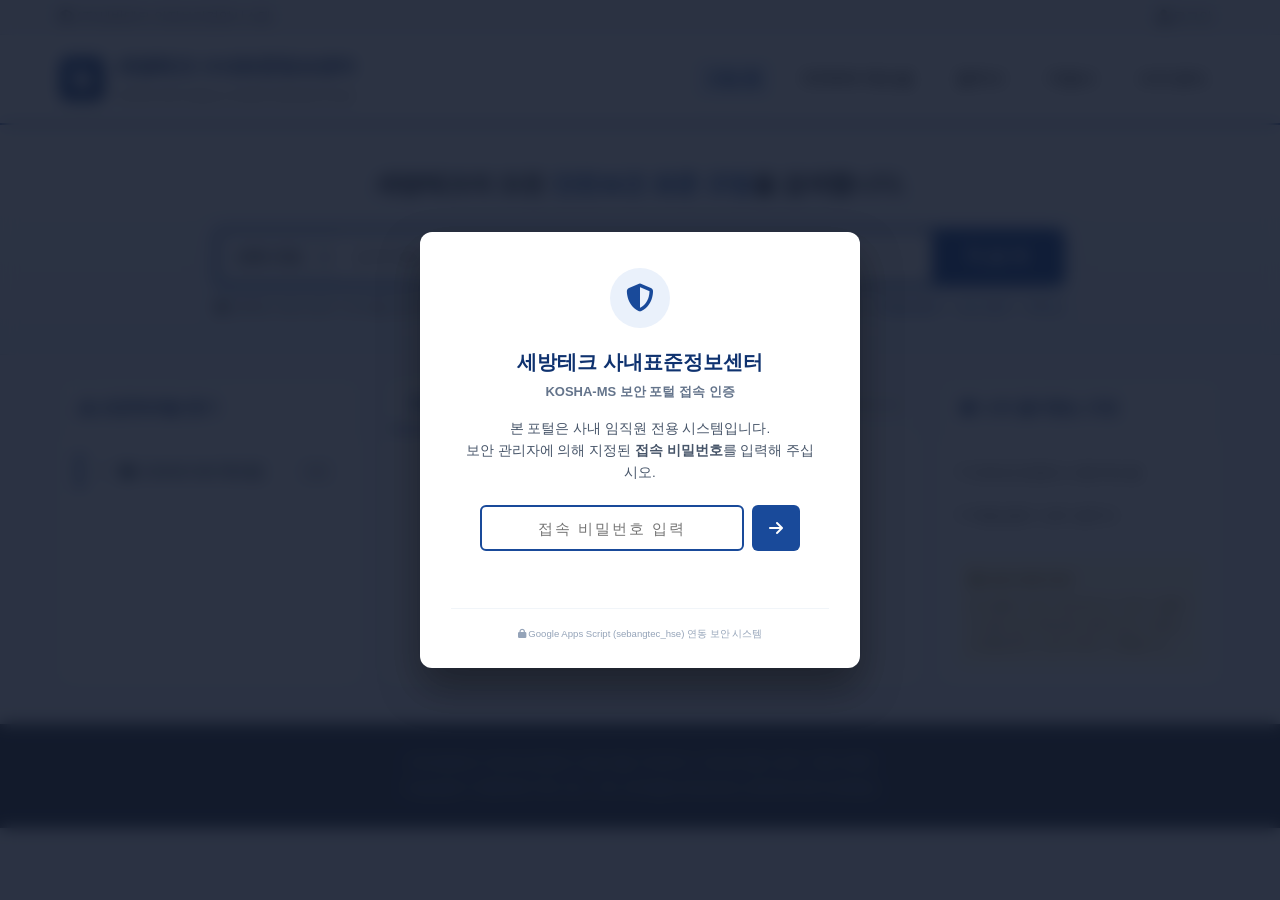
==== public/index.html @ 97d73b9d "feat: KOSHA-MS 사내 표준문서 웹 서비스 초기 구축 (GAS 연동 및 보안 체계 수립)" ====
<!DOCTYPE html>
<html lang="ko">
<head>
  <meta charset="UTF-8">
  <meta name="viewport" content="width=device-width, initial-scale=1.0">
  <title>세방테크 KOSHA-MS 사내 표준문서 센터</title>
  <link rel="stylesheet" href="css/main.css">
  <link rel="stylesheet" href="https://cdnjs.cloudflare.com/ajax/libs/font-awesome/6.4.0/css/all.min.css">
</head>
<body>
  <!-- 상단 유틸리티 바 -->
  <header class="top-util-bar">
    <div class="util-container">
      <div class="util-left">
        <span class="corp-tag"><i class="fa-solid fa-shield-halved"></i> (주)세방테크 안전보건경영시스템</span>
      </div>
      <div class="util-right" id="user-status-area">
        <!-- JS로 로그인 상태 렌더링 -->
        <button class="btn-text" onclick="openLoginModal()"><i class="fa-solid fa-user"></i> 로그인</button>
      </div>
    </div>
  </header>

  <!-- 메인 헤더 & 로고 -->
  <div class="main-header">
    <div class="header-container">
      <div class="brand-area" onclick="location.href='index.html'">
        <div class="brand-symbol"><i class="fa-solid fa-book-bookmark"></i></div>
        <div class="brand-text">
          <h1>세방테크 사내표준정보센터</h1>
          <span>KOSHA-MS Safety & Health Standard Portal</span>
        </div>
      </div>
      <nav class="main-nav">
        <a href="index.html" class="active">포털 홈</a>
        <a href="detail.html?id=MAN-KOSHA-01">KOSHA 매뉴얼</a>
        <a href="detail.html?id=PRC-KOSHA-01">절차서</a>
        <a href="detail.html?id=INS-KOSHA-01">지침서</a>
        <a href="#" onclick="alert('서식 및 양식 관리 페이지 준비 중입니다.')">서식·양식</a>
      </nav>
    </div>
  </div>

  <!-- 검색 배너 구역 (국가법령정보센터 스타일) -->
  <section class="hero-search-section">
    <div class="search-container">
      <h2 class="search-title">세방테크의 모든 <strong>안전보건 표준 규정</strong>을 검색합니다.</h2>
      
      <div class="search-box-wrapper">
        <div class="filter-select">
          <select id="search-category">
            <option value="ALL">전체 규정</option>
            <option value="MANUAL">매뉴얼</option>
            <option value="PROCEDURE">절차서</option>
            <option value="INSTRUCTION">지침서</option>
          </select>
        </div>
        <div class="search-input-area">
          <input type="text" id="search-input" placeholder="검색어를 입력하세요. (예: 위험성평가, TBM, 비상대응, 제1조)" onkeydown="if(event.key==='Enter') executeSearch()">
        </div>
        <button class="btn-search" onclick="executeSearch()">
          <i class="fa-solid fa-magnifying-glass"></i> 검 색
        </button>
      </div>

      <div class="search-hint">
        <span><i class="fa-solid fa-circle-info"></i> 정확한 조항 번호나 단어를 입력하면 본문까지 색인되어 즉시 연결됩니다.</span>
        <span class="hot-keywords">
          <strong>추천 검색어:</strong>
          <a href="javascript:void(0)" onclick="quickSearch('위험성평가')">#위험성평가</a>
          <a href="javascript:void(0)" onclick="quickSearch('상시평가')">#상시평가</a>
          <a href="javascript:void(0)" onclick="quickSearch('제1조')">#제1조</a>
        </span>
      </div>
    </div>
  </section>

  <!-- 본문 컨텐츠 영역 -->
  <main class="portal-main">
    <div class="grid-container">
      <!-- 좌측: 분야별/체계별 탐색 -->
      <section class="card category-card">
        <div class="card-header">
          <h3><i class="fa-solid fa-sitemap"></i> 표준체계별 찾기</h3>
        </div>
        <div class="card-body">
          <div class="tree-category-list" id="tree-category-list">
            <!-- 1단계: KOSHA-MS 매뉴얼 (기본 접힘) -->
            <div class="foldable-group">
              <div class="cat-row level-1">
                <button type="button" class="btn-toggle" onclick="toggleFolder(this)" title="하위 규정 펼치기/접기">
                  <i class="fa-solid fa-chevron-right"></i>
                </button>
                <a href="detail.html?id=MAN-KOSHA-01" class="cat-link">
                  <i class="fa-solid fa-folder folder-icon"></i>
                  <span class="cat-title">KOSHA-MS 매뉴얼</span>
                </a>
                <span class="count-badge">1건</span>
              </div>

              <!-- 하위 절차서 컨테이너 (기본 접힘: display:none) -->
              <div class="sub-tree-container" style="display: none;">
                <!-- 2단계: 위험성평가 관리 절차서 -->
                <div class="foldable-group">
                  <div class="cat-row level-2">
                    <button type="button" class="btn-toggle" onclick="toggleFolder(this)" title="하위 지침서 펼치기/접기">
                      <i class="fa-solid fa-chevron-right"></i>
                    </button>
                    <a href="detail.html?id=PRC-KOSHA-01" class="cat-link">
                      <i class="fa-solid fa-file-lines"></i>
                      <span class="cat-title">위험성평가 관리 절차서</span>
                    </a>
                    <span class="count-badge">ST-PR-001</span>
                  </div>

                  <!-- 하위 지침서 컨테이너 (기본 접힘: display:none) -->
                  <div class="sub-tree-container" style="display: none;">
                    <!-- 3단계: 위험성평가 실시 지침서 -->
                    <div class="cat-row level-3">
                      <span class="tree-leaf-spacer"></span>
                      <a href="detail.html?id=INS-KOSHA-01" class="cat-link">
                        <i class="fa-solid fa-file-code"></i>
                        <span class="cat-title">위험성평가 실시 지침서</span>
                      </a>
                      <span class="count-badge">ST-IN-001</span>
                    </div>
                  </div>
                </div>
              </div>
            </div>
          </div>
        </div>
      </section>

      <!-- 중앙: 최신 제·개정 규정 탭 (법령센터 스타일) -->
      <section class="card recent-card">
        <div class="card-header tab-header">
          <div class="tabs">
            <button class="tab-btn active" onclick="switchTab('recent')">최신 제·개정</button>
            <button class="tab-btn" onclick="switchTab('manual')">매뉴얼</button>
            <button class="tab-btn" onclick="switchTab('procedure')">절차서</button>
          </div>
          <span class="today-date" id="current-date-badge"></span>
        </div>
        <div class="card-body">
          <ul class="recent-list" id="recent-doc-list">
            <!-- JS로 렌더링 -->
          </ul>
        </div>
      </section>

      <!-- 우측: 빠른 액션 및 실시간/즐겨찾기 -->
      <section class="card side-widget-card">
        <div class="card-header">
          <h3><i class="fa-solid fa-star"></i> 나의 즐겨찾는 규정</h3>
        </div>
        <div class="card-body">
          <ul class="bookmark-list" id="bookmark-list">
            <li><a href="detail.html?id=MAN-KOSHA-01"><i class="fa-solid fa-angle-right"></i> 안전보건경영시스템 매뉴얼</a></li>
            <li><a href="detail.html?id=PRC-KOSHA-01"><i class="fa-solid fa-angle-right"></i> 위험성평가 관리 절차서</a></li>
          </ul>
          <div class="quick-notice-box">
            <h4><i class="fa-solid fa-print"></i> 보안 인쇄 안내</h4>
            <p>본 포털의 모든 규정 문서는 인쇄 시 출력자 정보 및 '비제어본' 워터마크가 자동으로 합성되며, 인쇄 이력이 기록됩니다.</p>
          </div>
        </div>
      </section>
    </div>
  </main>

  <!-- 푸터 -->
  <footer class="portal-footer">
    <div class="footer-container">
      <p>(주)세방테크 안전보건경영시스템 포털 | 주관부서: 안전보건팀 | 문의: 1551-3060</p>
      <p class="copyright">Copyright &copy; SEBANG TEC CO., LTD. All Rights Reserved. (KOSHA-MS Certified)</p>
    </div>
  </footer>

  <!-- 로그인 모달 (GAS 이메일 OTP) -->
  <div id="login-modal" class="modal-backdrop" style="display:none;">
    <div class="modal-dialog">
      <div class="modal-header">
        <h3><i class="fa-solid fa-lock"></i> 사내 이메일 OTP 로그인</h3>
        <button class="btn-close" onclick="closeLoginModal()">&times;</button>
      </div>
      <div class="modal-body">
        <p class="login-desc">세방테크 사내 이메일(<strong>@sebangtec.com</strong>)로 일회용 인증번호(OTP)를 발송하여 본인 인증을 진행합니다.</p>
        
        <div class="form-group" id="group-email">
          <label for="login-email">사내 이메일</label>
          <div class="input-with-btn">
            <input type="email" id="login-email" placeholder="예: hong@sebangtec.com" onkeydown="if(event.key==='Enter') sendOtp()">
            <button class="btn-action" id="btn-send-otp" onclick="sendOtp()">OTP 발송</button>
          </div>
          <small class="text-muted">* sebangtec.com 도메인만 인증이 허용됩니다.</small>
        </div>

        <div class="form-group" id="group-otp" style="display:none; margin-top: 15px;">
          <label for="login-otp">인증번호 (6자리)</label>
          <div class="input-with-btn">
            <input type="text" id="login-otp" maxlength="6" placeholder="인증번호 6자리 입력" onkeydown="if(event.key==='Enter') verifyOtp()">
            <button class="btn-primary" id="btn-verify-otp" onclick="verifyOtp()">인증 완료</button>
          </div>
          <div id="otp-status-msg" class="otp-alert"></div>
        </div>
      </div>
    </div>
  </div>

  <!-- 관리자 권한 관리 모달 -->
  <div id="admin-modal" class="modal-backdrop" style="display:none;">
    <div class="modal-dialog">
      <div class="modal-header">
        <h3><i class="fa-solid fa-user-shield"></i> 관리자 권한 계정 관리</h3>
        <button class="btn-close" onclick="closeAdminModal()">&times;</button>
      </div>
      <div class="modal-body">
        <p class="admin-desc">문서의 제·개정 및 웹 에디터 편집 권한을 가진 사내 이메일 목록입니다.</p>
        <div class="input-with-btn" style="margin-bottom: 15px;">
          <input type="email" id="new-admin-email" placeholder="추가할 관리자 이메일 (예: test@sebangtec.com)">
          <button class="btn-primary" onclick="addAdminEmail()">추가</button>
        </div>
        <ul class="admin-list" id="admin-email-list">
          <!-- JS 렌더링 -->
        </ul>
      </div>
    </div>
  </div>

  <!-- 사이트 초기 접속 비밀번호(Gatekeeper) 모달 (GAS 연동) -->
  <div id="gate-modal" class="gate-overlay" style="display:none;">
    <div class="gate-card">
      <div class="gate-icon">
        <i class="fa-solid fa-shield-halved"></i>
      </div>
      <h2>세방테크 사내표준정보센터</h2>
      <p class="gate-sub">KOSHA-MS 보안 포털 접속 인증</p>
      <div class="gate-desc">
        본 포털은 사내 임직원 전용 시스템입니다.<br>
        보안 관리자에 의해 지정된 <strong>접속 비밀번호</strong>를 입력해 주십시오.
      </div>
      
      <div class="gate-input-box">
        <input type="password" id="gate-password" placeholder="접속 비밀번호 입력" onkeydown="if(event.key==='Enter') submitGatePassword()">
        <button type="button" class="btn-gate-submit" onclick="submitGatePassword()">
          <i class="fa-solid fa-arrow-right"></i>
        </button>
      </div>
      <div id="gate-error-msg" class="gate-error"></div>
      
      <div class="gate-footer">
        <small><i class="fa-solid fa-lock"></i> Google Apps Script (sebangtec_hse) 연동 보안 시스템</small>
      </div>
    </div>
  </div>

  <!-- 스크립트 로드 -->
  <script src="js/api.js"></script>
  <script src="js/auth.js"></script>
  <script src="js/main.js"></script>
</body>
</html>
---- public/css/main.css ----
/* 국가법령정보센터 벤치마킹 스타일 - 메인 포털 CSS */
:root {
  --primary: #194a9a;
  --primary-dark: #0f326f;
  --primary-light: #eaf1fb;
  --accent: #ff6b35;
  --text-main: #222222;
  --text-muted: #666666;
  --border-color: #dbe2ea;
  --bg-gray: #f4f6f9;
  --white: #ffffff;
}

* {
  box-sizing: border-box;
  margin: 0;
  padding: 0;
}

body {
  font-family: -apple-system, BlinkMacSystemFont, "Pretendard", "Malgun Gothic", "맑은 고딕", sans-serif;
  color: var(--text-main);
  background-color: var(--bg-gray);
  line-height: 1.6;
}

/* 상단 유틸리티 바 */
.top-util-bar {
  background-color: #f1f3f6;
  border-bottom: 1px solid var(--border-color);
  font-size: 13px;
  padding: 6px 0;
}
.util-container {
  max-width: 1200px;
  margin: 0 auto;
  padding: 0 20px;
  display: flex;
  justify-content: space-between;
  align-items: center;
}
.corp-tag {
  color: #445;
  font-weight: 500;
}
.btn-text {
  background: none;
  border: none;
  color: #333;
  font-size: 13px;
  cursor: pointer;
  padding: 2px 8px;
}
.btn-text:hover {
  color: var(--primary);
}

/* 메인 헤더 & 브랜드 */
.main-header {
  background-color: var(--white);
  border-bottom: 2px solid var(--primary);
  box-shadow: 0 2px 4px rgba(0,0,0,0.03);
}
.header-container {
  max-width: 1200px;
  margin: 0 auto;
  padding: 15px 20px;
  display: flex;
  justify-content: space-between;
  align-items: center;
}
.brand-area {
  display: flex;
  align-items: center;
  gap: 12px;
  cursor: pointer;
}
.brand-symbol {
  width: 44px;
  height: 44px;
  background: linear-gradient(135deg, var(--primary), var(--primary-dark));
  color: var(--white);
  border-radius: 8px;
  display: flex;
  align-items: center;
  justify-content: center;
  font-size: 22px;
}
.brand-text h1 {
  font-size: 20px;
  font-weight: 700;
  color: var(--primary-dark);
  letter-spacing: -0.5px;
}
.brand-text span {
  font-size: 12px;
  color: var(--text-muted);
}
.main-nav {
  display: flex;
  gap: 15px;
}
.main-nav a {
  text-decoration: none;
  font-size: 16px;
  font-weight: 600;
  color: #444;
  padding: 8px 14px;
  border-radius: 4px;
  transition: all 0.2s;
}
.main-nav a:hover, .main-nav a.active {
  background-color: var(--primary-light);
  color: var(--primary);
}

/* 히어로 검색 배너 (법령센터 메인 핵심) */
.hero-search-section {
  background: linear-gradient(180deg, #ffffff 0%, #edf3fc 100%);
  padding: 40px 20px 35px 20px;
  border-bottom: 1px solid var(--border-color);
  text-align: center;
}
.search-container {
  max-width: 850px;
  margin: 0 auto;
}
.search-title {
  font-size: 24px;
  color: #1a202c;
  margin-bottom: 25px;
  letter-spacing: -0.5px;
}
.search-title strong {
  color: var(--primary);
}
.search-box-wrapper {
  display: flex;
  background: var(--white);
  border: 3px solid var(--primary);
  border-radius: 8px;
  overflow: hidden;
  box-shadow: 0 6px 15px rgba(25, 74, 154, 0.12);
}
.filter-select select {
  height: 52px;
  border: none;
  border-right: 1px solid #ddd;
  background-color: #f7f9fc;
  padding: 0 15px;
  font-size: 15px;
  font-weight: 600;
  color: #333;
  outline: none;
  cursor: pointer;
}
.search-input-area {
  flex: 1;
}
.search-input-area input {
  width: 100%;
  height: 52px;
  border: none;
  padding: 0 20px;
  font-size: 16px;
  outline: none;
}
.btn-search {
  background-color: var(--primary);
  color: var(--white);
  border: none;
  padding: 0 35px;
  font-size: 17px;
  font-weight: 700;
  cursor: pointer;
  transition: background 0.2s;
}
.btn-search:hover {
  background-color: var(--primary-dark);
}
.search-hint {
  margin-top: 12px;
  display: flex;
  justify-content: space-between;
  font-size: 13px;
  color: var(--text-muted);
}
.hot-keywords a {
  color: var(--primary);
  text-decoration: none;
  margin-left: 6px;
}
.hot-keywords a:hover {
  text-decoration: underline;
}

/* 그리드 본문 레이아웃 */
.portal-main {
  max-width: 1200px;
  margin: 25px auto 40px auto;
  padding: 0 20px;
}
.grid-container {
  display: grid;
  grid-template-columns: 300px 1fr 280px;
  gap: 20px;
}
.card {
  background: var(--white);
  border: 1px solid var(--border-color);
  border-radius: 8px;
  box-shadow: 0 2px 6px rgba(0,0,0,0.02);
  overflow: hidden;
}
.card-header {
  padding: 14px 18px;
  background-color: #fbfcfd;
  border-bottom: 1px solid var(--border-color);
  display: flex;
  justify-content: space-between;
  align-items: center;
}
.card-header h3 {
  font-size: 16px;
  color: var(--primary-dark);
  font-weight: 700;
}
.card-body {
  padding: 16px;
}

/* 좌측 계층 카테고리 (폴딩식 아코디언 트리) */
.tree-category-list {
  display: flex;
  flex-direction: column;
  gap: 8px;
}
.foldable-group {
  display: flex;
  flex-direction: column;
}
.cat-row {
  display: flex;
  align-items: center;
  gap: 8px;
  padding: 8px 10px;
  border-radius: 6px;
  background-color: #fafbfc;
  border: 1px solid #eef1f5;
  transition: all 0.2s;
}
.cat-row:hover {
  background-color: var(--primary-light);
  border-color: #cbdcf5;
}
.cat-row.level-1 {
  border-left: 4px solid var(--primary);
}
.cat-row.level-2 {
  border-left: 4px solid #28a745;
}
.cat-row.level-3 {
  border-left: 4px solid #17a2b8;
}

/* 폴딩 토글 화살표 버튼 */
.btn-toggle {
  background: none;
  border: none;
  width: 22px;
  height: 22px;
  display: flex;
  align-items: center;
  justify-content: center;
  cursor: pointer;
  color: #555;
  font-size: 11px;
  border-radius: 3px;
  transition: transform 0.2s, background-color 0.2s;
  flex-shrink: 0;
}
.btn-toggle:hover {
  background-color: rgba(0, 0, 0, 0.08);
  color: var(--primary);
}
.btn-toggle.open {
  transform: rotate(90deg);
  color: var(--primary);
}

.tree-leaf-spacer {
  width: 22px;
  flex-shrink: 0;
}

.cat-link {
  flex: 1;
  display: flex;
  align-items: center;
  gap: 8px;
  text-decoration: none;
  color: #2c3e50;
  font-size: 13.5px;
  min-width: 0; /* flex 자식 말줄임 필수 */
}
.cat-link:hover {
  color: var(--primary);
}
.cat-title {
  white-space: nowrap;
  overflow: hidden;
  text-overflow: ellipsis;
}
.cat-row.level-1 .cat-title {
  font-weight: 700;
}

.sub-tree-container {
  padding-left: 14px;
  margin-top: 6px;
  display: flex;
  flex-direction: column;
  gap: 6px;
  border-left: 1px dashed #cbd5e1;
  margin-left: 11px;
}

.count-badge {
  font-size: 11px;
  background-color: #e9ecef;
  padding: 2px 7px;
  border-radius: 4px;
  color: #495057;
  white-space: nowrap;
  flex-shrink: 0;
  font-weight: 500;
}

/* 중앙 탭 및 최근 규정 리스트 */
.tab-header {
  padding: 0 10px;
  background-color: #f7f9fc;
}
.tabs {
  display: flex;
}
.tab-btn {
  background: none;
  border: none;
  padding: 14px 18px;
  font-size: 15px;
  font-weight: 600;
  color: #666;
  cursor: pointer;
  border-bottom: 3px solid transparent;
}
.tab-btn.active {
  color: var(--primary);
  border-bottom-color: var(--primary);
  background-color: var(--white);
}
.today-date {
  font-size: 12px;
  color: #888;
  margin-right: 8px;
}
.recent-list {
  list-style: none;
}
.recent-list li {
  display: flex;
  justify-content: space-between;
  align-items: center;
  padding: 12px 6px;
  border-bottom: 1px solid #f0f2f5;
}
.recent-list li:last-child {
  border-bottom: none;
}
.recent-link {
  text-decoration: none;
  color: #2c3e50;
  font-size: 15px;
  display: flex;
  align-items: center;
  gap: 8px;
}
.recent-link:hover {
  color: var(--primary);
  text-decoration: underline;
}
.doc-type-pill {
  font-size: 11px;
  font-weight: bold;
  padding: 2px 6px;
  border-radius: 4px;
}
.pill-manual { background: #e3f2fd; color: #0d47a1; }
.pill-proc { background: #e8f5e9; color: #1b5e20; }
.pill-inst { background: #fff3e0; color: #e65100; }
.recent-meta {
  font-size: 13px;
  color: #888;
}

/* 우측 사이드바 */
.bookmark-list {
  list-style: none;
  margin-bottom: 20px;
}
.bookmark-list li {
  padding: 8px 0;
  border-bottom: 1px dashed #eee;
}
.bookmark-list a {
  text-decoration: none;
  color: #333;
  font-size: 14px;
}
.bookmark-list a:hover {
  color: var(--primary);
}
.quick-notice-box {
  background-color: #fff9e6;
  border: 1px solid #ffeeba;
  border-radius: 6px;
  padding: 12px;
  font-size: 12px;
  color: #856404;
}
.quick-notice-box h4 {
  margin-bottom: 6px;
  font-size: 13px;
}

/* 푸터 */
.portal-footer {
  background-color: #2c343f;
  color: #a0aec0;
  padding: 25px 20px;
  font-size: 13px;
  text-align: center;
  margin-top: auto;
}
.footer-container p {
  margin: 4px 0;
}

/* 공통 모달 팝업 */
.modal-backdrop {
  position: fixed;
  top: 0; left: 0; width: 100vw; height: 100vh;
  background-color: rgba(0, 0, 0, 0.5);
  display: flex;
  align-items: center;
  justify-content: center;
  z-index: 9999;
}
.modal-dialog {
  background: var(--white);
  border-radius: 8px;
  width: 90%;
  max-width: 480px;
  box-shadow: 0 10px 25px rgba(0,0,0,0.2);
  overflow: hidden;
}
.modal-header {
  padding: 16px 20px;
  background-color: var(--primary);
  color: var(--white);
  display: flex;
  justify-content: space-between;
  align-items: center;
}
.modal-header h3 {
  font-size: 17px;
  font-weight: 600;
}
.btn-close {
  background: none;
  border: none;
  color: var(--white);
  font-size: 24px;
  cursor: pointer;
}
.modal-body {
  padding: 20px;
}
.login-desc, .admin-desc {
  font-size: 13px;
  color: #555;
  margin-bottom: 15px;
}
.form-group label {
  display: block;
  font-size: 13px;
  font-weight: 600;
  margin-bottom: 6px;
}
.input-with-btn {
  display: flex;
  gap: 8px;
}
.input-with-btn input {
  flex: 1;
  height: 40px;
  padding: 0 12px;
  border: 1px solid #ced4da;
  border-radius: 4px;
  font-size: 14px;
}
.btn-action, .btn-primary {
  padding: 0 16px;
  height: 40px;
  background-color: var(--primary);
  color: var(--white);
  border: none;
  border-radius: 4px;
  font-size: 14px;
  font-weight: 600;
  cursor: pointer;
}
.btn-primary:hover, .btn-action:hover {
  background-color: var(--primary-dark);
}
.text-muted {
  font-size: 11px;
  color: #888;
  margin-top: 4px;
  display: block;
}
.otp-alert {
  margin-top: 8px;
  font-size: 12px;
  font-weight: bold;
}
.admin-list {
  list-style: none;
  max-height: 200px;
  overflow-y: auto;
  border: 1px solid #eee;
  border-radius: 4px;
}
.admin-list li {
  display: flex;
  justify-content: space-between;
  align-items: center;
  padding: 8px 12px;
  border-bottom: 1px solid #f0f0f0;
  font-size: 14px;
}
.btn-delete-sm {
  background: #dc3545;
  color: white;
  border: none;
  border-radius: 3px;
  padding: 2px 8px;
  font-size: 11px;
  cursor: pointer;
}

/* 사이트 초기 접속 비밀번호 (Gatekeeper) 스타일 */
.gate-overlay {
  position: fixed;
  top: 0;
  left: 0;
  width: 100vw;
  height: 100vh;
  background-color: rgba(15, 23, 42, 0.88);
  backdrop-filter: blur(8px);
  -webkit-backdrop-filter: blur(8px);
  z-index: 999999;
  display: flex;
  align-items: center;
  justify-content: center;
}
.gate-card {
  background: #ffffff;
  width: 90%;
  max-width: 440px;
  padding: 35px 30px 25px 30px;
  border-radius: 12px;
  box-shadow: 0 20px 40px rgba(0, 0, 0, 0.35);
  text-align: center;
  border: 1px solid rgba(255, 255, 255, 0.2);
  animation: gateCardPop 0.3s cubic-bezier(0.16, 1, 0.3, 1);
}
@keyframes gateCardPop {
  0% { transform: scale(0.92); opacity: 0; }
  100% { transform: scale(1); opacity: 1; }
}
.gate-icon {
  width: 60px;
  height: 60px;
  background: #eaf1fb;
  color: var(--primary);
  border-radius: 50%;
  display: flex;
  align-items: center;
  justify-content: center;
  font-size: 28px;
  margin: 0 auto 18px auto;
}
.gate-card h2 {
  font-size: 20px;
  font-weight: 700;
  color: var(--primary-dark);
  margin-bottom: 4px;
}
.gate-sub {
  font-size: 13px;
  font-weight: 600;
  color: #64748b;
  margin-bottom: 16px;
}
.gate-desc {
  font-size: 13.5px;
  color: #475569;
  line-height: 1.6;
  margin-bottom: 22px;
  padding: 0 10px;
}
.gate-input-box {
  display: flex;
  gap: 8px;
  max-width: 320px;
  margin: 0 auto;
}
.gate-input-box input {
  flex: 1;
  height: 46px;
  padding: 0 16px;
  border: 2px solid #cbd5e1;
  border-radius: 6px;
  font-size: 15px;
  outline: none;
  letter-spacing: 2px;
  text-align: center;
  transition: border-color 0.2s;
}
.gate-input-box input:focus {
  border-color: var(--primary);
}
.btn-gate-submit {
  width: 48px;
  height: 46px;
  background-color: var(--primary);
  color: #ffffff;
  border: none;
  border-radius: 6px;
  cursor: pointer;
  font-size: 16px;
  display: flex;
  align-items: center;
  justify-content: center;
  transition: background-color 0.2s;
}
.btn-gate-submit:hover {
  background-color: var(--primary-dark);
}
.gate-error {
  margin-top: 12px;
  font-size: 13px;
  color: #e03131;
  font-weight: 600;
  min-height: 20px;
}
.gate-footer {
  margin-top: 25px;
  padding-top: 15px;
  border-top: 1px solid #f1f5f9;
  color: #94a3b8;
  font-size: 11.5px;
}
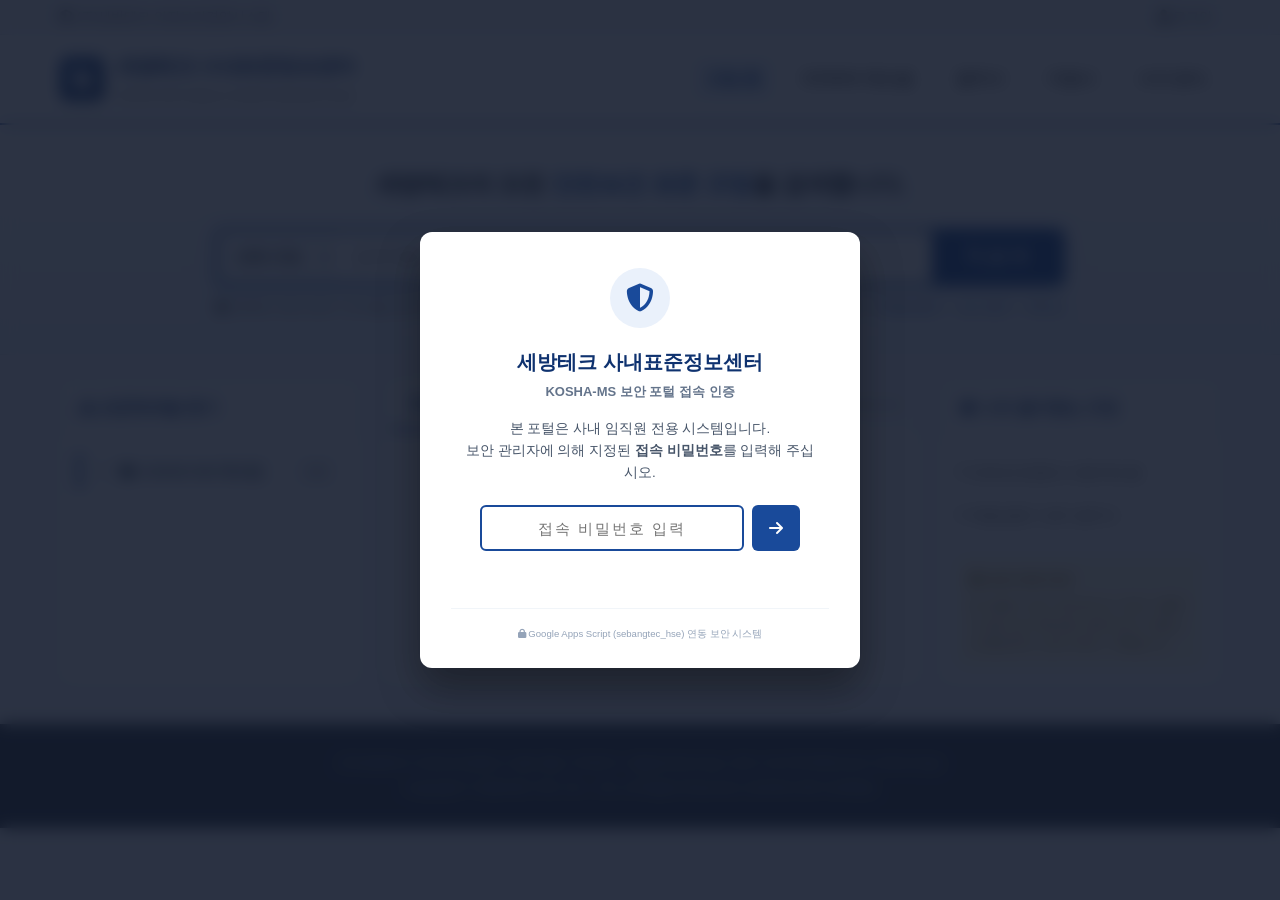
==== commit 8a6a964b: "fix: 푸터 및 규정 문서 주관부서를 '품질안전보건실', 문의처를 '02-579-5551(내선 안전보건실)'로 수정" ====
--- a/public/index.html
+++ b/public/index.html
@@ -171,7 +171,7 @@
   <!-- 푸터 -->
   <footer class="portal-footer">
     <div class="footer-container">
-      <p>(주)세방테크 안전보건경영시스템 포털 | 주관부서: 안전보건팀 | 문의: 1551-3060</p>
+      <p>(주)세방테크 안전보건경영시스템 포털 | 주관부서: 품질안전보건실 | 문의: 02-579-5551(내선 안전보건실)</p>
       <p class="copyright">Copyright &copy; SEBANG TEC CO., LTD. All Rights Reserved. (KOSHA-MS Certified)</p>
     </div>
   </footer>
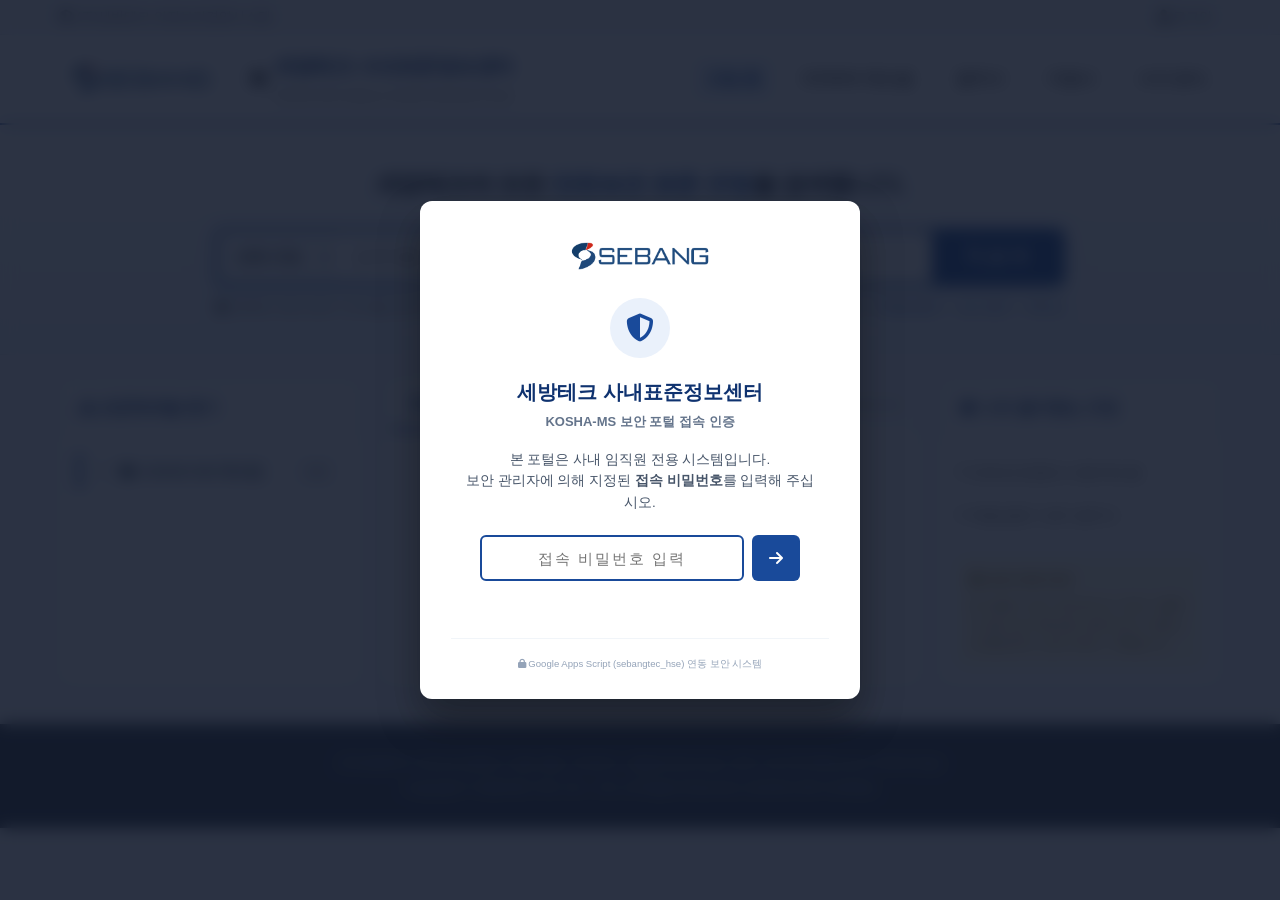
==== commit 0c5a57dc: "feat: 세방 공식 회사 로고(misc/logo.png) 헤더 및 인증 모달 적용" ====
--- a/public/index.html
+++ b/public/index.html
@@ -25,6 +25,8 @@
   <div class="main-header">
     <div class="header-container">
       <div class="brand-area" onclick="location.href='index.html'">
+        <img src="misc/logo.png" alt="SEBANG" class="brand-corp-logo">
+        <div class="brand-divider"></div>
         <div class="brand-symbol"><i class="fa-solid fa-book-bookmark"></i></div>
         <div class="brand-text">
           <h1>세방테크 사내표준정보센터</h1>
@@ -230,6 +232,7 @@
   <!-- 사이트 초기 접속 비밀번호(Gatekeeper) 모달 (GAS 연동) -->
   <div id="gate-modal" class="gate-overlay" style="display:none;">
     <div class="gate-card">
+      <img src="misc/logo.png" alt="SEBANG" class="gate-corp-logo">
       <div class="gate-icon">
         <i class="fa-solid fa-shield-halved"></i>
       </div>
--- a/public/css/main.css
+++ b/public/css/main.css
@@ -72,19 +72,25 @@
 .brand-area {
   display: flex;
   align-items: center;
-  gap: 12px;
-  cursor: pointer;
-}
-.brand-symbol {
-  width: 44px;
-  height: 44px;
-  background: linear-gradient(135deg, var(--primary), var(--primary-dark));
-  color: var(--white);
-  border-radius: 8px;
-  display: flex;
-  align-items: center;
-  justify-content: center;
-  font-size: 22px;
+  gap: 8px;
+  cursor: pointer;
+}
+.brand-corp-logo {
+  height: 38px;
+  width: auto;
+  object-fit: contain;
+}
+.brand-divider {
+  height: 28px;
+  width: 1px;
+  background-color: #cbd5e1;
+  margin: 0 6px;
+}
+.gate-corp-logo {
+  height: 38px;
+  width: auto;
+  object-fit: contain;
+  margin-bottom: 15px;
 }
 .brand-text h1 {
   font-size: 20px;
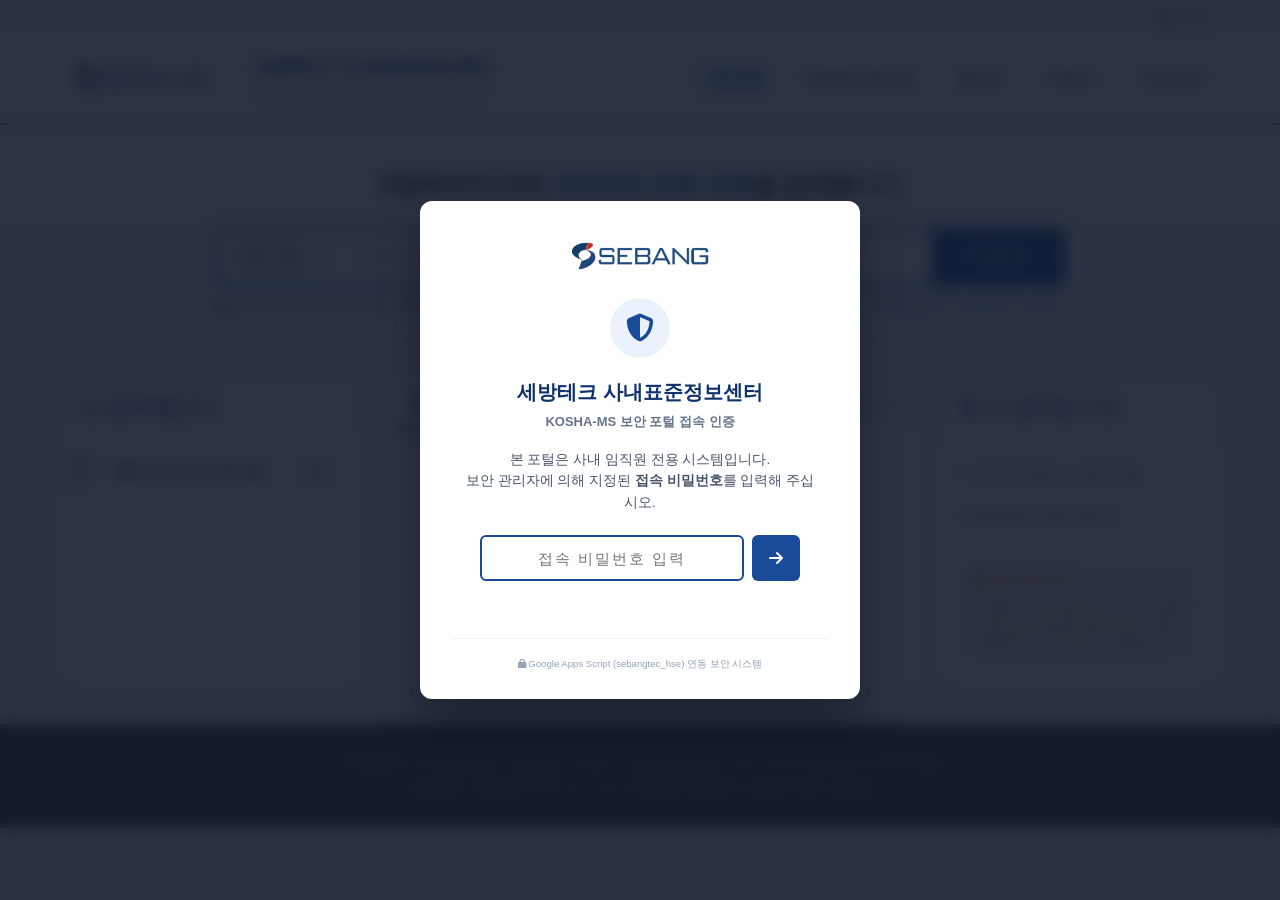
==== commit f2e96f9f: "fix: 상단 유틸바의 방패 아이콘 및 불필요한 텍스트 제거, CI 로고 중심 헤더 정리" ====
--- a/public/index.html
+++ b/public/index.html
@@ -12,7 +12,6 @@
   <header class="top-util-bar">
     <div class="util-container">
       <div class="util-left">
-        <span class="corp-tag"><i class="fa-solid fa-shield-halved"></i> (주)세방테크 안전보건경영시스템</span>
       </div>
       <div class="util-right" id="user-status-area">
         <!-- JS로 로그인 상태 렌더링 -->
@@ -27,7 +26,6 @@
       <div class="brand-area" onclick="location.href='index.html'">
         <img src="misc/logo.png" alt="SEBANG" class="brand-corp-logo">
         <div class="brand-divider"></div>
-        <div class="brand-symbol"><i class="fa-solid fa-book-bookmark"></i></div>
         <div class="brand-text">
           <h1>세방테크 사내표준정보센터</h1>
           <span>KOSHA-MS Safety & Health Standard Portal</span>
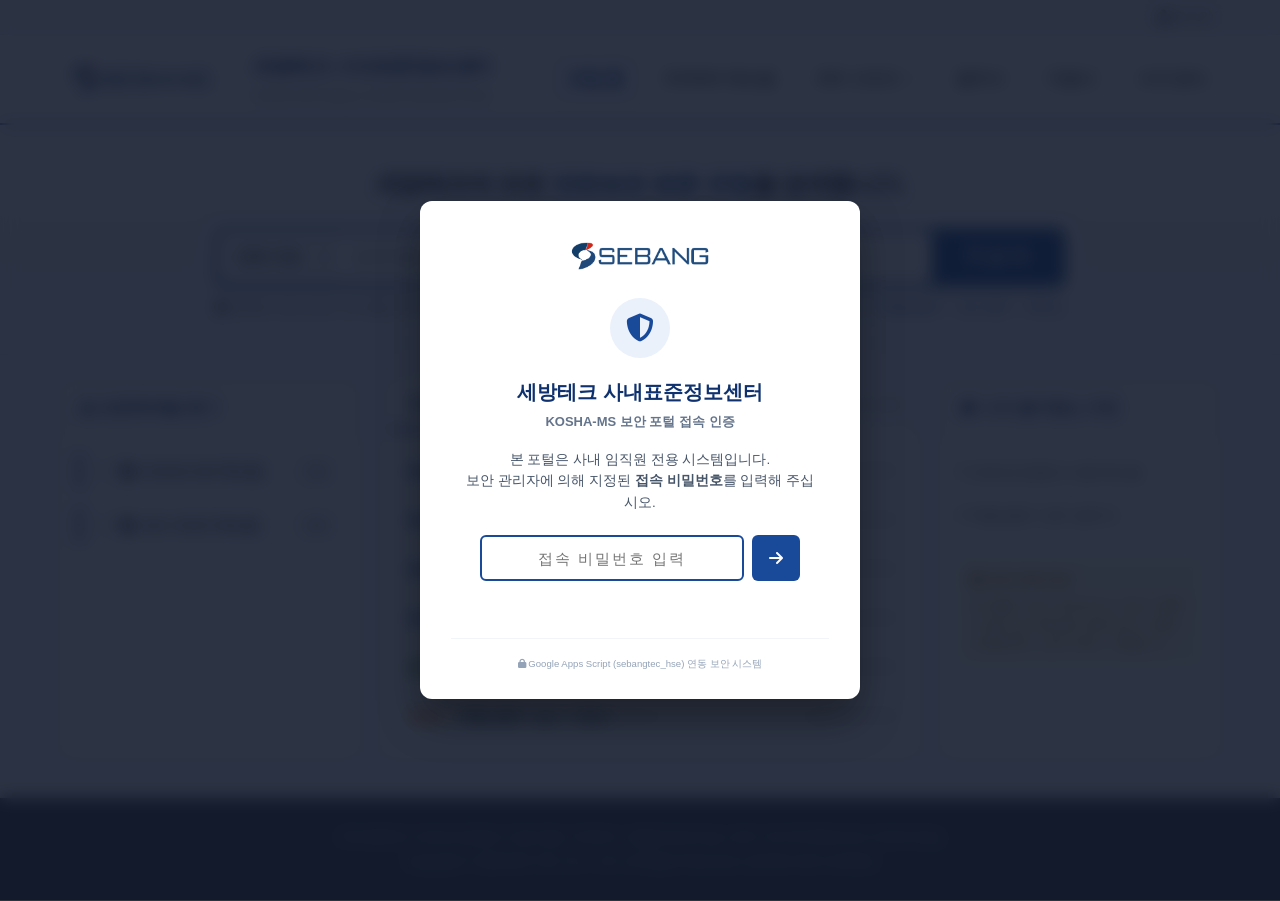
==== commit d322102c: "feat: 메인 포털 상단 및 표준체계에 ISO 시리즈(ISO 45001 안전, ISO 14001 환경, ISO 9001 품질) 매뉴얼 메뉴 및 문서 추가" ====
--- a/public/index.html
+++ b/public/index.html
@@ -34,6 +34,23 @@
       <nav class="main-nav">
         <a href="index.html" class="active">포털 홈</a>
         <a href="detail.html?id=MAN-KOSHA-01">KOSHA 매뉴얼</a>
+        <!-- ISO 시리즈 드롭다운 메뉴 -->
+        <div class="nav-dropdown">
+          <a href="javascript:void(0)" class="nav-dropdown-btn">
+            ISO 시리즈 <i class="fa-solid fa-chevron-down" style="font-size: 11px; margin-left: 4px;"></i>
+          </a>
+          <div class="nav-dropdown-content">
+            <a href="detail.html?id=MAN-ISO-45001">
+              <i class="fa-solid fa-shield-heart" style="color: #0284c7;"></i> ISO 45001 (안전) 매뉴얼
+            </a>
+            <a href="detail.html?id=MAN-ISO-14001">
+              <i class="fa-solid fa-leaf" style="color: #16a34a;"></i> ISO 14001 (환경) 매뉴얼
+            </a>
+            <a href="detail.html?id=MAN-ISO-9001">
+              <i class="fa-solid fa-award" style="color: #ea580c;"></i> ISO 9001 (품질) 매뉴얼
+            </a>
+          </div>
+        </div>
         <a href="detail.html?id=PRC-KOSHA-01">절차서</a>
         <a href="detail.html?id=INS-KOSHA-01">지침서</a>
         <a href="#" onclick="alert('서식 및 양식 관리 페이지 준비 중입니다.')">서식·양식</a>
@@ -128,6 +145,53 @@
                 </div>
               </div>
             </div>
+
+            <!-- 1단계: ISO 국제표준 시리즈 매뉴얼 (기본 접힘) -->
+            <div class="foldable-group" style="margin-top: 6px;">
+              <div class="cat-row level-1">
+                <button type="button" class="btn-toggle" onclick="toggleFolder(this)" title="하위 규정 펼치기/접기">
+                  <i class="fa-solid fa-chevron-right"></i>
+                </button>
+                <a href="javascript:void(0)" class="cat-link" onclick="toggleFolder(this.previousElementSibling)">
+                  <i class="fa-solid fa-folder folder-icon"></i>
+                  <span class="cat-title">ISO 시리즈 매뉴얼</span>
+                </a>
+                <span class="count-badge">3건</span>
+              </div>
+
+              <!-- 하위 ISO 매뉴얼 목록 (기본 접힘: display:none) -->
+              <div class="sub-tree-container" style="display: none;">
+                <!-- ISO 45001 (안전) -->
+                <div class="cat-row level-2">
+                  <span class="tree-leaf-spacer"></span>
+                  <a href="detail.html?id=MAN-ISO-45001" class="cat-link">
+                    <i class="fa-solid fa-shield-heart" style="color: #0284c7;"></i>
+                    <span class="cat-title">ISO 45001 (안전보건) 매뉴얼</span>
+                  </a>
+                  <span class="count-badge">ST-ISO-45001</span>
+                </div>
+
+                <!-- ISO 14001 (환경) -->
+                <div class="cat-row level-2">
+                  <span class="tree-leaf-spacer"></span>
+                  <a href="detail.html?id=MAN-ISO-14001" class="cat-link">
+                    <i class="fa-solid fa-leaf" style="color: #16a34a;"></i>
+                    <span class="cat-title">ISO 14001 (환경경영) 매뉴얼</span>
+                  </a>
+                  <span class="count-badge">ST-ISO-14001</span>
+                </div>
+
+                <!-- ISO 9001 (품질) -->
+                <div class="cat-row level-2">
+                  <span class="tree-leaf-spacer"></span>
+                  <a href="detail.html?id=MAN-ISO-9001" class="cat-link">
+                    <i class="fa-solid fa-award" style="color: #ea580c;"></i>
+                    <span class="cat-title">ISO 9001 (품질경영) 매뉴얼</span>
+                  </a>
+                  <span class="count-badge">ST-ISO-9001</span>
+                </div>
+              </div>
+            </div>
           </div>
         </div>
       </section>
--- a/public/css/main.css
+++ b/public/css/main.css
@@ -104,6 +104,7 @@
 }
 .main-nav {
   display: flex;
+  align-items: center;
   gap: 15px;
 }
 .main-nav a {
@@ -114,9 +115,56 @@
   padding: 8px 14px;
   border-radius: 4px;
   transition: all 0.2s;
+  display: inline-flex;
+  align-items: center;
 }
 .main-nav a:hover, .main-nav a.active {
   background-color: var(--primary-light);
+  color: var(--primary);
+}
+
+/* 상단 ISO 시리즈 드롭다운 메뉴 */
+.nav-dropdown {
+  position: relative;
+  display: inline-block;
+}
+.nav-dropdown-btn {
+  cursor: pointer;
+}
+.nav-dropdown-content {
+  display: none;
+  position: absolute;
+  top: 100%;
+  left: 0;
+  background-color: #ffffff;
+  min-width: 260px;
+  box-shadow: 0 10px 25px rgba(0, 0, 0, 0.12);
+  border: 1px solid #e2e8f0;
+  border-radius: 8px;
+  padding: 8px 0;
+  z-index: 1000;
+  animation: navDropFade 0.2s cubic-bezier(0.16, 1, 0.3, 1);
+}
+@keyframes navDropFade {
+  0% { opacity: 0; transform: translateY(-6px); }
+  100% { opacity: 1; transform: translateY(0); }
+}
+.nav-dropdown:hover .nav-dropdown-content {
+  display: block;
+}
+.nav-dropdown-content a {
+  display: flex;
+  align-items: center;
+  gap: 10px;
+  padding: 10px 18px;
+  font-size: 14.5px;
+  font-weight: 600;
+  color: #334155;
+  border-radius: 0;
+  transition: background-color 0.15s, color 0.15s;
+}
+.nav-dropdown-content a:hover {
+  background-color: #f1f5f9;
   color: var(--primary);
 }
 
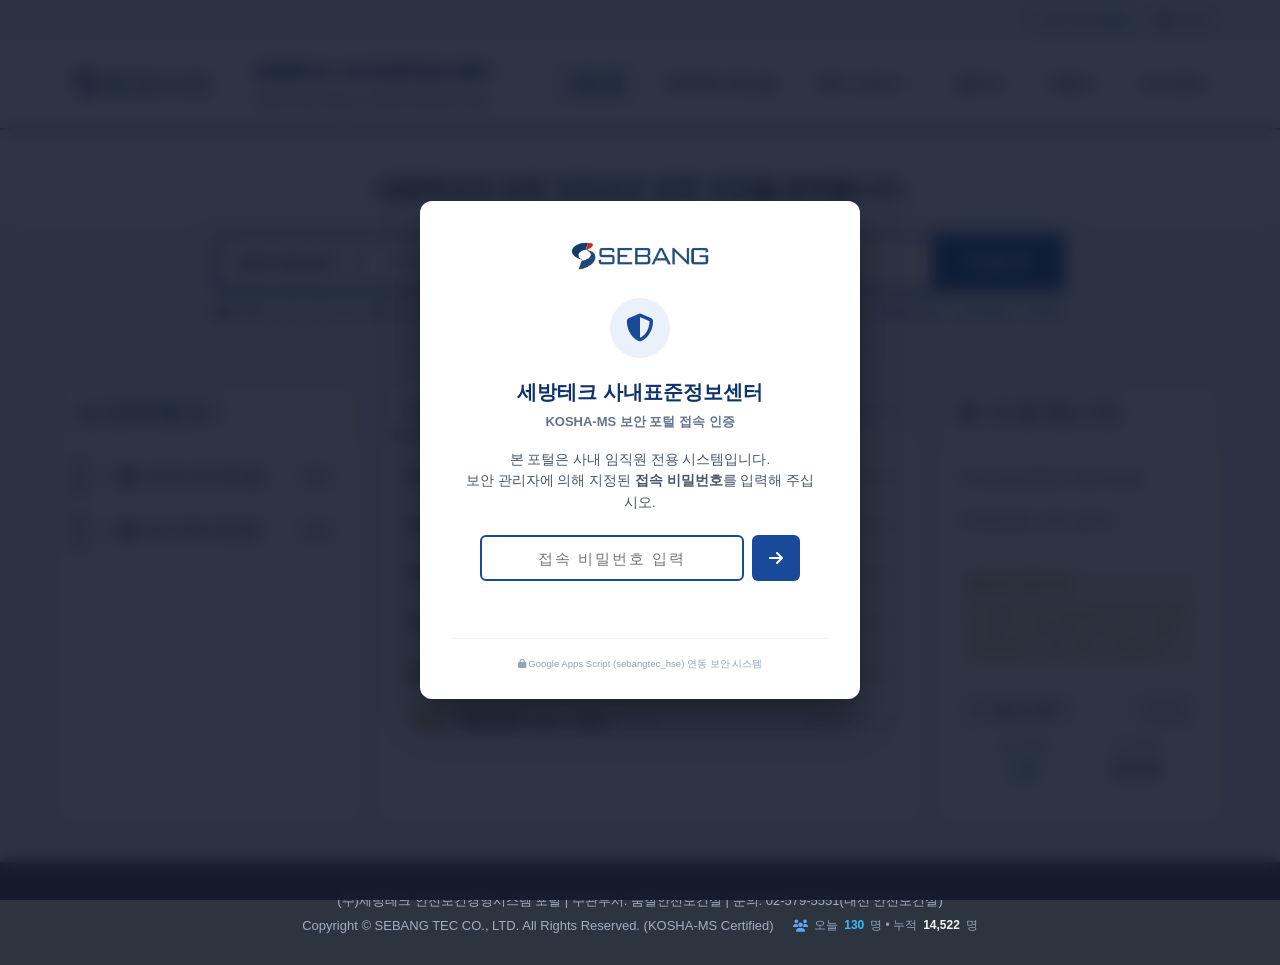
==== commit 9a30c100: "feat: KOSHA-MS 통합본.pdf 기반 매뉴얼 전문/세부번호 복원 및 표준서식/검색/서명 관리 기능 동기화" ====
--- a/public/index.html
+++ b/public/index.html
@@ -53,7 +53,7 @@
         </div>
         <a href="detail.html?id=PRC-KOSHA-01">절차서</a>
         <a href="detail.html?id=INS-KOSHA-01">지침서</a>
-        <a href="#" onclick="alert('서식 및 양식 관리 페이지 준비 중입니다.')">서식·양식</a>
+        <a href="forms.html">서식·양식</a>
       </nav>
     </div>
   </div>
@@ -66,10 +66,11 @@
       <div class="search-box-wrapper">
         <div class="filter-select">
           <select id="search-category">
-            <option value="ALL">전체 규정</option>
+            <option value="ALL">전체 규정·양식</option>
             <option value="MANUAL">매뉴얼</option>
             <option value="PROCEDURE">절차서</option>
             <option value="INSTRUCTION">지침서</option>
+            <option value="FORM">양식·서식</option>
           </select>
         </div>
         <div class="search-input-area">
@@ -88,6 +89,54 @@
           <a href="javascript:void(0)" onclick="quickSearch('상시평가')">#상시평가</a>
           <a href="javascript:void(0)" onclick="quickSearch('제1조')">#제1조</a>
         </span>
+      </div>
+    </div>
+  </section>
+
+  <!-- 통합 검색 결과 섹션 (10개 단위, 매뉴얼/절차서/지침서/양식 유사도순) -->
+  <section class="search-results-section" id="search-results-section" style="display: none;">
+    <div class="search-results-container">
+      <div class="search-results-header">
+        <div class="results-header-left">
+          <h3 class="results-title">
+            <i class="fa-solid fa-magnifying-glass"></i>
+            '<span id="results-keyword" class="highlight-kw"></span>' 검색 결과
+            <span class="results-total-badge" id="results-total-count">0건</span>
+          </h3>
+          <p class="results-subtitle">매뉴얼 ➔ 절차서 ➔ 지침서 ➔ 양식 순으로 관련도순 정렬된 10개 단위 결과입니다.</p>
+        </div>
+        <button class="btn-close-results" onclick="closeSearchResults()" title="검색 결과 닫기">
+          <i class="fa-solid fa-xmark"></i> 닫기
+        </button>
+      </div>
+
+      <!-- 카테고리 필터 탭 -->
+      <div class="search-filter-tabs" id="search-filter-tabs">
+        <button class="s-tab-btn active" data-cat="ALL" onclick="filterSearchCategory('ALL')">
+          전체 (<span id="count-all">0</span>)
+        </button>
+        <button class="s-tab-btn" data-cat="MANUAL" onclick="filterSearchCategory('MANUAL')">
+          <i class="fa-solid fa-book"></i> 매뉴얼 (<span id="count-manual">0</span>)
+        </button>
+        <button class="s-tab-btn" data-cat="PROCEDURE" onclick="filterSearchCategory('PROCEDURE')">
+          <i class="fa-solid fa-file-shield"></i> 절차서 (<span id="count-procedure">0</span>)
+        </button>
+        <button class="s-tab-btn" data-cat="INSTRUCTION" onclick="filterSearchCategory('INSTRUCTION')">
+          <i class="fa-solid fa-clipboard-check"></i> 지침서 (<span id="count-instruction">0</span>)
+        </button>
+        <button class="s-tab-btn" data-cat="FORM" onclick="filterSearchCategory('FORM')">
+          <i class="fa-solid fa-file-lines"></i> 양식·서식 (<span id="count-form">0</span>)
+        </button>
+      </div>
+
+      <!-- 검색 결과 카드 목록 -->
+      <div class="search-results-list" id="search-results-list">
+        <!-- 동적 렌더링 -->
+      </div>
+
+      <!-- 10개 단위 페이지네이션 바 -->
+      <div class="search-pagination" id="search-pagination" style="display: none;">
+        <!-- 동적 생성 -->
       </div>
     </div>
   </section>
@@ -227,6 +276,26 @@
             <h4><i class="fa-solid fa-print"></i> 보안 인쇄 안내</h4>
             <p>본 포털의 모든 규정 문서는 인쇄 시 출력자 정보 및 '비제어본' 워터마크가 자동으로 합성되며, 인쇄 이력이 기록됩니다.</p>
           </div>
+
+          <!-- 방문자 통계 카운터 위젯 -->
+          <div class="visitor-counter-box" style="margin-top: 14px; padding: 12px 14px; background: #f8fafc; border: 1px solid #e2e8f0; border-radius: 8px;">
+            <div style="display: flex; align-items: center; justify-content: space-between; margin-bottom: 8px;">
+              <span style="font-size: 13px; font-weight: 600; color: #334155; display: flex; align-items: center; gap: 6px;">
+                <i class="fa-solid fa-chart-line" style="color: #0284c7;"></i> 방문자 통계
+              </span>
+              <span style="font-size: 11px; color: #64748b; background: #e2e8f0; padding: 2px 6px; border-radius: 4px; font-weight: 500;">실시간</span>
+            </div>
+            <div style="display: grid; grid-template-columns: 1fr 1fr; gap: 8px;">
+              <div style="background: #ffffff; border: 1px solid #e2e8f0; border-radius: 6px; padding: 8px 10px; text-align: center; box-shadow: 0 1px 2px rgba(0,0,0,0.03);">
+                <div style="font-size: 11px; color: #64748b; margin-bottom: 2px;">오늘 방문자</div>
+                <div id="counter-today" style="font-size: 16px; font-weight: 700; color: #0284c7;">-</div>
+              </div>
+              <div style="background: #ffffff; border: 1px solid #e2e8f0; border-radius: 6px; padding: 8px 10px; text-align: center; box-shadow: 0 1px 2px rgba(0,0,0,0.03);">
+                <div style="font-size: 11px; color: #64748b; margin-bottom: 2px;">누적 방문자</div>
+                <div id="counter-total" style="font-size: 16px; font-weight: 700; color: #0f172a;">-</div>
+              </div>
+            </div>
+          </div>
         </div>
       </section>
     </div>
@@ -236,7 +305,11 @@
   <footer class="portal-footer">
     <div class="footer-container">
       <p>(주)세방테크 안전보건경영시스템 포털 | 주관부서: 품질안전보건실 | 문의: 02-579-5551(내선 안전보건실)</p>
-      <p class="copyright">Copyright &copy; SEBANG TEC CO., LTD. All Rights Reserved. (KOSHA-MS Certified)</p>
+      <p class="copyright">Copyright &copy; SEBANG TEC CO., LTD. All Rights Reserved. (KOSHA-MS Certified)
+        <span class="footer-visitor" style="margin-left: 16px; color: #94a3b8; font-size: 12px; display: inline-flex; align-items: center; gap: 6px;">
+          <i class="fa-solid fa-users" style="color: #60a5fa;"></i> 오늘 <strong id="footer-counter-today" style="color: #38bdf8;">-</strong>명 &bull; 누적 <strong id="footer-counter-total" style="color: #f1f5f9;">-</strong>명
+        </span>
+      </p>
     </div>
   </footer>
 
@@ -271,22 +344,217 @@
     </div>
   </div>
 
-  <!-- 관리자 권한 관리 모달 -->
-  <div id="admin-modal" class="modal-backdrop" style="display:none;">
-    <div class="modal-dialog">
+  <!-- 관리자 설정 종합 모달 (규정 제·개정 관리 & 계정 관리) -->
+  <div id="admin-modal" class="modal-backdrop" style="display:none; z-index:10008;">
+    <div class="modal-dialog modal-lg" style="max-width: 1120px; width: 95vw;">
       <div class="modal-header">
-        <h3><i class="fa-solid fa-user-shield"></i> 관리자 권한 계정 관리</h3>
+        <h3><i class="fa-solid fa-sliders"></i> 관리자 종합 설정</h3>
         <button class="btn-close" onclick="closeAdminModal()">&times;</button>
       </div>
-      <div class="modal-body">
-        <p class="admin-desc">문서의 제·개정 및 웹 에디터 편집 권한을 가진 사내 이메일 목록입니다.</p>
-        <div class="input-with-btn" style="margin-bottom: 15px;">
-          <input type="email" id="new-admin-email" placeholder="추가할 관리자 이메일 (예: test@sebangtec.com)">
-          <button class="btn-primary" onclick="addAdminEmail()">추가</button>
-        </div>
-        <ul class="admin-list" id="admin-email-list">
-          <!-- JS 렌더링 -->
-        </ul>
+      <div class="modal-body" style="padding: 16px 20px;">
+        
+        <!-- 관리자 탭 메뉴 -->
+        <div class="admin-tab-bar" style="display:flex; gap:8px; border-bottom:2px solid #e2e8f0; margin-bottom:15px;">
+          <button type="button" class="admin-tab-btn active" id="tab-btn-docs" onclick="switchAdminTab('docs')" style="padding:8px 16px; border:none; background:none; font-size:14px; font-weight:700; color:var(--primary); border-bottom:2px solid var(--primary); cursor:pointer; margin-bottom:-2px;">
+            <i class="fa-solid fa-book-bookmark"></i> 사내 표준 규정 제·개정 관리
+          </button>
+          <button type="button" class="admin-tab-btn" id="tab-btn-sites" onclick="switchAdminTab('sites')" style="padding:8px 16px; border:none; background:none; font-size:14px; font-weight:600; color:#64748b; cursor:pointer; margin-bottom:-2px;">
+            <i class="fa-solid fa-helmet-safety"></i> 현장 및 현장소장 관리 (2026)
+          </button>
+          <button type="button" class="admin-tab-btn" id="tab-btn-accounts" onclick="switchAdminTab('accounts')" style="padding:8px 16px; border:none; background:none; font-size:14px; font-weight:600; color:#64748b; cursor:pointer; margin-bottom:-2px;">
+            <i class="fa-solid fa-user-shield"></i> 관리자 계정 권한 관리
+          </button>
+          <button type="button" class="admin-tab-btn" id="tab-btn-traffic" onclick="switchAdminTab('traffic')" style="padding:8px 16px; border:none; background:none; font-size:14px; font-weight:600; color:#64748b; cursor:pointer; margin-bottom:-2px;">
+            <i class="fa-solid fa-chart-pie"></i> 접속자 & 유입경로 통계
+          </button>
+        </div>
+
+        <!-- 탭 1: 표준 규정 제·개정 관리 (매뉴얼, 절차서, 지침서 선택 및 수정) -->
+        <div id="admin-tab-pane-docs">
+          <div style="display:flex; justify-content:space-between; align-items:center; margin-bottom:12px;">
+            <p class="admin-desc" style="margin:0;">제·개정 및 본문 편집을 진행할 사내 표준 규정을 선택해 주십시오.</p>
+            <div style="display:flex; gap:6px;">
+              <select id="admin-filter-category" onchange="renderAdminDocList()" style="height:32px; padding:2px 8px; border:1px solid #cbd5e1; border-radius:4px; font-size:12.5px;">
+                <option value="ALL">전체 규정</option>
+                <option value="MANUAL">매뉴얼</option>
+                <option value="PROCEDURE">절차서</option>
+                <option value="INSTRUCTION">지침서</option>
+              </select>
+            </div>
+          </div>
+          <div class="admin-doc-table-container" style="border:1px solid #e2e8f0; border-radius:6px; max-height:360px; overflow-y:auto;">
+            <table class="admin-doc-table" style="width:100%; border-collapse:collapse; font-size:13px;">
+              <thead style="background-color:#f8fafc; position:sticky; top:0; z-index:2; border-bottom:1px solid #cbd5e1;">
+                <tr>
+                  <th style="padding:9px 12px; text-align:left;">구분</th>
+                  <th style="padding:9px 12px; text-align:left;">문서번호</th>
+                  <th style="padding:9px 12px; text-align:left;">규정 명칭</th>
+                  <th style="padding:9px 12px; text-align:center;">현재 버전</th>
+                  <th style="padding:9px 12px; text-align:center;">시행일자</th>
+                  <th style="padding:9px 12px; text-align:center;">편집/개정</th>
+                </tr>
+              </thead>
+              <tbody id="admin-doc-list-tbody">
+                <!-- JS 렌더링 -->
+              </tbody>
+            </table>
+          </div>
+        </div>
+
+        <!-- 탭 2: 현장 및 현장소장 관리 (2026 현장목록 기반) -->
+        <div id="admin-tab-pane-sites" style="display:none;">
+          <div style="display:flex; justify-content:space-between; align-items:center; margin-bottom:12px; gap:10px;">
+            <p class="admin-desc" style="margin:0;">사내 2026년도 현장 목록 및 각 현장별 <strong>현장소장(안전책임자)</strong> 현황입니다. 신규 현장을 추가하거나 소장을 관리할 수 있습니다.</p>
+            <span id="site-count-badge" style="background:#e0f2fe; color:#0369a1; font-size:12px; font-weight:700; padding:4px 12px; border-radius:12px; white-space:nowrap;">현장 로딩 중...</span>
+          </div>
+          
+          <div style="margin-bottom: 12px; display:flex; justify-content:space-between; gap:10px;">
+            <div style="position:relative; flex:1;">
+              <i class="fa-solid fa-magnifying-glass" style="position:absolute; left:10px; top:10px; color:#94a3b8; font-size:12px;"></i>
+              <input type="text" id="admin-site-search" placeholder="현장명, 현장코드, 또는 현장소장 이름 검색..." oninput="filterAdminSites()" style="width:100%; padding:7px 10px 7px 32px; border:1px solid #cbd5e1; border-radius:4px; font-size:13px; outline:none; box-sizing:border-box;">
+            </div>
+            <button type="button" class="btn-primary" onclick="showAddSiteRow()" style="white-space:nowrap; padding:6px 14px; font-size:13px; display:inline-flex; align-items:center; gap:6px;">
+              <i class="fa-solid fa-folder-plus"></i> <strong>+ 현장 추가</strong>
+            </button>
+          </div>
+
+          <div class="admin-site-table-container" style="border:1px solid #e2e8f0; border-radius:6px; max-height:420px; overflow-y:auto; overflow-x:auto;">
+            <table class="admin-site-table" style="width:100%; min-width:920px; border-collapse:collapse; font-size:13px;">
+              <thead style="background-color:#f8fafc; position:sticky; top:0; z-index:2; border-bottom:1px solid #cbd5e1;">
+                <tr>
+                  <th style="padding:10px 10px; text-align:center; width:11%; min-width:85px; white-space:nowrap;">현장코드</th>
+                  <th style="padding:10px 12px; text-align:left; width:33%; min-width:210px;">현장명 (공사명)</th>
+                  <th style="padding:10px 12px; text-align:left; width:18%; min-width:130px;">현장소장</th>
+                  <th style="padding:10px 12px; text-align:left; width:18%; min-width:130px;">안전관리자 <span style="font-size:10px; color:#ef4444; font-weight:700;">(필수)</span></th>
+                  <th style="padding:10px 10px; text-align:center; width:20%; min-width:165px; white-space:nowrap;">관리</th>
+                </tr>
+              </thead>
+              <tbody>
+                <!-- [현장 추가 입력 컬럼/행 - 기본 숨김] -->
+                <tr id="add-site-row-tr" style="display:none; background-color:#eff6ff; border-bottom:2px solid #3b82f6;">
+                  <td style="padding:8px 8px; text-align:center; vertical-align:middle;">
+                    <input type="text" id="new-site-code" placeholder="예: 2026022" style="width:100%; padding:6px 6px; font-size:12.5px; border:1.5px solid #3b82f6; border-radius:4px; text-align:center; font-weight:700; box-sizing:border-box; outline:none;">
+                  </td>
+                  <td style="padding:8px 8px; vertical-align:middle;">
+                    <input type="text" id="new-site-name" placeholder="신규 현장명 (공사명) 입력" style="width:100%; padding:6px 8px; font-size:12.5px; border:1.5px solid #3b82f6; border-radius:4px; font-weight:600; box-sizing:border-box; outline:none;" onkeydown="if(event.key==='Enter') document.getElementById('new-site-manager').focus()">
+                  </td>
+                  <td style="padding:8px 8px; vertical-align:middle;">
+                    <input type="text" id="new-site-manager" placeholder="현장소장 성명 (필수)" style="width:100%; padding:6px 8px; font-size:12.5px; border:1.5px solid #3b82f6; border-radius:4px; box-sizing:border-box; outline:none;" onkeydown="if(event.key==='Enter') document.getElementById('new-site-safety-manager').focus()">
+                  </td>
+                  <td style="padding:8px 8px; vertical-align:middle;">
+                    <input type="text" id="new-site-safety-manager" placeholder="안전관리자 성명 (필수)" style="width:100%; padding:6px 8px; font-size:12.5px; border:1.5px solid #3b82f6; border-radius:4px; box-sizing:border-box; outline:none;" onkeydown="if(event.key==='Enter') confirmSaveNewSite()">
+                  </td>
+                  <td style="padding:8px 8px; text-align:center; vertical-align:middle; white-space:nowrap;">
+                    <div style="display:inline-flex; gap:6px; justify-content:center; align-items:center; flex-wrap:nowrap;">
+                      <button type="button" class="btn-primary" onclick="confirmSaveNewSite()" style="padding:6px 12px; font-size:12.5px; background:#16a34a; border-color:#15803d; cursor:pointer; white-space:nowrap; display:inline-flex; align-items:center; gap:4px;" title="저장 (JSON 업데이트)"><i class="fa-solid fa-check"></i> 저장</button>
+                      <button type="button" class="btn-cancel" onclick="hideAddSiteRow()" style="padding:6px 9px; font-size:12px; cursor:pointer; white-space:nowrap;" title="취소"><i class="fa-solid fa-xmark"></i></button>
+                    </div>
+                  </td>
+                </tr>
+              </tbody>
+              <tbody id="admin-site-list-tbody">
+                <!-- JS 렌더링 -->
+              </tbody>
+            </table>
+          </div>
+        </div>
+
+        <!-- 탭 3: 관리자 권한 계정 관리 -->
+        <div id="admin-tab-pane-accounts" style="display:none;">
+          <p class="admin-desc">문서의 제·개정 및 웹 에디터 편집 권한을 가진 사내 이메일 목록입니다.</p>
+          <div class="input-with-btn" style="margin-bottom: 15px;">
+            <input type="email" id="new-admin-email" placeholder="추가할 관리자 이메일 (예: test@sebangtec.com)">
+            <button class="btn-primary" onclick="addAdminEmail()">추가</button>
+          </div>
+          <ul class="admin-list" id="admin-email-list">
+            <!-- JS 렌더링 -->
+          </ul>
+        </div>
+
+        <!-- 탭 4: 접속자 & 유입경로 통계 -->
+        <div id="admin-tab-pane-traffic" style="display:none;">
+          <div style="display:flex; justify-content:space-between; align-items:center; margin-bottom:14px;">
+            <p class="admin-desc" style="margin:0;">실시간 방문자 수 및 <strong>유입 경로(사내 그룹웨어, 현장 QR코드, 모바일 메신저 등)</strong>와 디바이스 접속 통계입니다.</p>
+            <button type="button" class="btn-sm-row" onclick="renderTrafficTab()" style="padding:4px 10px; font-size:12px; display:inline-flex; align-items:center; gap:4px; cursor:pointer;">
+              <i class="fa-solid fa-arrows-rotate"></i> 새로고침
+            </button>
+          </div>
+
+          <!-- KPI 4단 요약 카드 -->
+          <div style="display:grid; grid-template-columns: repeat(4, 1fr); gap: 10px; margin-bottom: 16px;">
+            <div style="background:#f0f9ff; border:1px solid #bae6fd; border-radius:8px; padding:12px 14px; text-align:center;">
+              <div style="font-size:11.5px; color:#0369a1; font-weight:600;">오늘 방문자</div>
+              <div id="traffic-kpi-today" style="font-size:22px; font-weight:800; color:#0284c7; margin-top:2px;">-</div>
+            </div>
+            <div style="background:#f8fafc; border:1px solid #e2e8f0; border-radius:8px; padding:12px 14px; text-align:center;">
+              <div style="font-size:11.5px; color:#475569; font-weight:600;">누적 총 방문자</div>
+              <div id="traffic-kpi-total" style="font-size:22px; font-weight:800; color:#0f172a; margin-top:2px;">-</div>
+            </div>
+            <div style="background:#f0fdf4; border:1px solid #bbf7d0; border-radius:8px; padding:12px 14px; text-align:center;">
+              <div style="font-size:11.5px; color:#15803d; font-weight:600;">PC 접속률</div>
+              <div id="traffic-kpi-pc" style="font-size:22px; font-weight:800; color:#16a34a; margin-top:2px;">-</div>
+            </div>
+            <div style="background:#fefce8; border:1px solid #fef08a; border-radius:8px; padding:12px 14px; text-align:center;">
+              <div style="font-size:11.5px; color:#a16207; font-weight:600;">모바일 접속률</div>
+              <div id="traffic-kpi-mobile" style="font-size:22px; font-weight:800; color:#ca8a04; margin-top:2px;">-</div>
+            </div>
+          </div>
+
+          <!-- 유입경로 그래프(좌측) & 실시간 로그(우측) 2단 분할 -->
+          <div style="display:grid; grid-template-columns: 1.1fr 0.9fr; gap:14px; margin-bottom:16px;">
+            <!-- 좌측: 유입경로별 분포 -->
+            <div style="border:1px solid #e2e8f0; border-radius:8px; padding:14px; background:#fff;">
+              <h4 style="font-size:13px; font-weight:700; color:#1e293b; margin-bottom:12px; display:flex; align-items:center; gap:6px;">
+                <i class="fa-solid fa-chart-simple" style="color:#0284c7;"></i> 유입 채널별 방문 분포
+              </h4>
+              <div id="traffic-source-bars" style="display:flex; flex-direction:column; gap:10px;">
+                <!-- JS 렌더링 -->
+              </div>
+            </div>
+
+            <!-- 우측: 최근 실시간 접속 로그 -->
+            <div style="border:1px solid #e2e8f0; border-radius:8px; padding:14px; background:#fff; display:flex; flex-direction:column;">
+              <h4 style="font-size:13px; font-weight:700; color:#1e293b; margin-bottom:8px; display:flex; align-items:center; gap:6px;">
+                <i class="fa-solid fa-clock-rotate-left" style="color:#16a34a;"></i> 실시간 최근 접속 로그
+              </h4>
+              <div style="flex:1; max-height:240px; overflow-y:auto; border:1px solid #f1f5f9; border-radius:6px;">
+                <table style="width:100%; border-collapse:collapse; font-size:11.5px;">
+                  <thead style="background:#f8fafc; position:sticky; top:0; border-bottom:1px solid #e2e8f0;">
+                    <tr>
+                      <th style="padding:6px 8px; text-align:left;">접속 일시</th>
+                      <th style="padding:6px 8px; text-align:left;">유입 경로</th>
+                      <th style="padding:6px 8px; text-align:center;">기기</th>
+                    </tr>
+                  </thead>
+                  <tbody id="traffic-recent-tbody">
+                    <!-- JS 렌더링 -->
+                  </tbody>
+                </table>
+              </div>
+            </div>
+          </div>
+
+          <!-- 하단: 유입 추적용 배포 링크 생성기 (공유 편의기능) -->
+          <div style="background:#f8fafc; border:1px dashed #cbd5e1; border-radius:8px; padding:12px 14px;">
+            <div style="font-size:12px; font-weight:700; color:#334155; margin-bottom:6px; display:flex; align-items:center; gap:6px;">
+              <i class="fa-solid fa-link" style="color:#0284c7;"></i> 사내 배포용 유입 추적 링크 원클릭 복사
+            </div>
+            <div style="display:flex; gap:8px; flex-wrap:wrap;">
+              <button type="button" class="btn-sm-row" onclick="copyTrafficLink('qr_poster')" style="padding:5px 10px; font-size:11.5px; background:#fff; cursor:pointer;">
+                <i class="fa-solid fa-qrcode" style="color:#0284c7;"></i> 현장 QR코드용 복사
+              </button>
+              <button type="button" class="btn-sm-row" onclick="copyTrafficLink('groupware')" style="padding:5px 10px; font-size:11.5px; background:#fff; cursor:pointer;">
+                <i class="fa-solid fa-building" style="color:#16a34a;"></i> 그룹웨어 공지용 복사
+              </button>
+              <button type="button" class="btn-sm-row" onclick="copyTrafficLink('kakaotalk')" style="padding:5px 10px; font-size:11.5px; background:#fff; cursor:pointer;">
+                <i class="fa-solid fa-comment" style="color:#eab308;"></i> 카카오톡 단톡방용 복사
+              </button>
+              <button type="button" class="btn-sm-row" onclick="copyTrafficLink('teams')" style="padding:5px 10px; font-size:11.5px; background:#fff; cursor:pointer;">
+                <i class="fa-solid fa-users" style="color:#6366f1;"></i> Teams 메신저용 복사
+              </button>
+            </div>
+          </div>
+        </div>
       </div>
     </div>
   </div>
--- a/public/css/main.css
+++ b/public/css/main.css
@@ -726,3 +726,332 @@
   color: #94a3b8;
   font-size: 11.5px;
 }
+
+/* ==========================================================================
+   통합 검색 결과 섹션 (10개 단위, 유사도순, 요약 스니펫)
+   ========================================================================== */
+.search-results-section {
+  background-color: #f8fafc;
+  border-bottom: 2px solid #e2e8f0;
+  padding: 32px 20px;
+  animation: fadeIn 0.25s ease-in-out;
+}
+.search-results-container {
+  max-width: 1200px;
+  margin: 0 auto;
+}
+.search-results-header {
+  display: flex;
+  justify-content: space-between;
+  align-items: flex-start;
+  margin-bottom: 20px;
+  padding-bottom: 15px;
+  border-bottom: 1px solid #cbd5e1;
+}
+.results-title {
+  font-size: 20px;
+  font-weight: 700;
+  color: #1e293b;
+  display: flex;
+  align-items: center;
+  gap: 10px;
+  margin-bottom: 4px;
+}
+.results-title .highlight-kw {
+  color: var(--primary);
+  text-decoration: underline;
+  text-underline-offset: 4px;
+}
+.results-total-badge {
+  font-size: 13px;
+  font-weight: 600;
+  background-color: var(--primary);
+  color: #ffffff;
+  padding: 3px 10px;
+  border-radius: 20px;
+  margin-left: 6px;
+}
+.results-subtitle {
+  font-size: 13px;
+  color: #64748b;
+  margin-top: 5px;
+}
+.btn-close-results {
+  background: #ffffff;
+  border: 1px solid #cbd5e1;
+  color: #475569;
+  padding: 6px 14px;
+  border-radius: 6px;
+  font-size: 13px;
+  font-weight: 600;
+  cursor: pointer;
+  transition: all 0.2s;
+  display: flex;
+  align-items: center;
+  gap: 6px;
+}
+.btn-close-results:hover {
+  background-color: #f1f5f9;
+  color: #0f172a;
+  border-color: #94a3b8;
+}
+
+/* 카테고리 필터 탭 */
+.search-filter-tabs {
+  display: flex;
+  gap: 8px;
+  margin-bottom: 20px;
+  overflow-x: auto;
+  padding-bottom: 4px;
+}
+.s-tab-btn {
+  background: #ffffff;
+  border: 1px solid #cbd5e1;
+  color: #475569;
+  padding: 8px 16px;
+  border-radius: 6px;
+  font-size: 14px;
+  font-weight: 600;
+  cursor: pointer;
+  transition: all 0.15s ease;
+  white-space: nowrap;
+  display: flex;
+  align-items: center;
+  gap: 6px;
+}
+.s-tab-btn:hover {
+  border-color: var(--primary);
+  color: var(--primary);
+  background-color: #eff6ff;
+}
+.s-tab-btn.active {
+  background-color: var(--primary);
+  color: #ffffff;
+  border-color: var(--primary);
+  box-shadow: 0 2px 4px rgba(25, 74, 154, 0.2);
+}
+
+/* 결과 카드 리스트 */
+.search-results-list {
+  display: flex;
+  flex-direction: column;
+  gap: 14px;
+}
+.search-result-card {
+  background: #ffffff;
+  border: 1px solid #e2e8f0;
+  border-radius: 8px;
+  padding: 18px 22px;
+  box-shadow: 0 1px 3px rgba(0,0,0,0.04);
+  transition: transform 0.15s ease, box-shadow 0.15s ease, border-color 0.15s ease;
+  cursor: pointer;
+  position: relative;
+  text-decoration: none;
+  display: block;
+}
+.search-result-card:hover {
+  transform: translateY(-2px);
+  box-shadow: 0 6px 16px rgba(0,0,0,0.08);
+  border-color: #3b82f6;
+}
+.res-card-header {
+  display: flex;
+  align-items: center;
+  justify-content: space-between;
+  margin-bottom: 8px;
+  flex-wrap: wrap;
+  gap: 8px;
+}
+.res-header-tags {
+  display: flex;
+  align-items: center;
+  gap: 8px;
+}
+.res-category-badge {
+  font-size: 11.5px;
+  font-weight: 700;
+  padding: 3px 8px;
+  border-radius: 4px;
+  text-transform: uppercase;
+}
+.res-cat-manual {
+  background-color: #e0f2fe;
+  color: #0369a1;
+  border: 1px solid #bae6fd;
+}
+.res-cat-procedure {
+  background-color: #fef3c7;
+  color: #b45309;
+  border: 1px solid #fde68a;
+}
+.res-cat-instruction {
+  background-color: #dcfce7;
+  color: #15803d;
+  border: 1px solid #bbf7d0;
+}
+.res-cat-form {
+  background-color: #f3e8ff;
+  color: #7e22ce;
+  border: 1px solid #e9d5ff;
+}
+
+.res-doc-number {
+  font-size: 12.5px;
+  color: #64748b;
+  font-weight: 600;
+  font-family: monospace;
+}
+.res-version-pill {
+  font-size: 11px;
+  background-color: #f1f5f9;
+  color: #475569;
+  padding: 2px 6px;
+  border-radius: 4px;
+  font-weight: 600;
+}
+.res-score-badge {
+  font-size: 11px;
+  color: #0284c7;
+  background-color: #f0f9ff;
+  border: 1px solid #bae6fd;
+  padding: 2px 7px;
+  border-radius: 12px;
+  font-weight: 600;
+}
+
+.res-card-title {
+  font-size: 17px;
+  font-weight: 700;
+  color: #0f172a;
+  margin-bottom: 10px;
+  display: flex;
+  align-items: center;
+  gap: 8px;
+}
+.search-result-card:hover .res-card-title {
+  color: var(--primary);
+}
+
+.res-snippets-box {
+  background-color: #f8fafc;
+  border: 1px solid #edf2f7;
+  border-radius: 6px;
+  padding: 10px 14px;
+  font-size: 13.5px;
+  line-height: 1.6;
+  color: #334155;
+}
+.res-snippet-item {
+  position: relative;
+  padding-left: 18px;
+  margin-bottom: 6px;
+}
+.res-snippet-item:last-child {
+  margin-bottom: 0;
+}
+.res-snippet-item::before {
+  content: '•';
+  position: absolute;
+  left: 4px;
+  color: var(--primary);
+  font-weight: bold;
+}
+.snippet-loc-badge {
+  display: inline-block;
+  font-size: 11px;
+  font-weight: 700;
+  color: #475569;
+  background: #e2e8f0;
+  padding: 1px 6px;
+  border-radius: 3px;
+  margin-right: 6px;
+}
+.search-kw-highlight {
+  background-color: #fef08a;
+  color: #854d0e;
+  font-weight: 700;
+  padding: 1px 3px;
+  border-radius: 2px;
+}
+
+.res-card-footer {
+  margin-top: 10px;
+  display: flex;
+  justify-content: space-between;
+  align-items: center;
+  font-size: 12px;
+  color: #94a3b8;
+}
+.res-footer-action {
+  color: var(--primary);
+  font-weight: 600;
+  display: inline-flex;
+  align-items: center;
+  gap: 4px;
+}
+.search-result-card:hover .res-footer-action {
+  text-decoration: underline;
+}
+
+/* 10개 단위 페이지네이션 */
+.search-pagination {
+  display: flex;
+  justify-content: center;
+  align-items: center;
+  gap: 6px;
+  margin-top: 25px;
+}
+.s-page-btn {
+  background: #ffffff;
+  border: 1px solid #cbd5e1;
+  color: #334155;
+  min-width: 36px;
+  height: 36px;
+  padding: 0 10px;
+  border-radius: 6px;
+  display: flex;
+  align-items: center;
+  justify-content: center;
+  font-size: 13.5px;
+  font-weight: 600;
+  cursor: pointer;
+  transition: all 0.15s;
+}
+.s-page-btn:hover:not(:disabled) {
+  background-color: #f1f5f9;
+  border-color: #94a3b8;
+}
+.s-page-btn.active {
+  background-color: var(--primary);
+  color: #ffffff;
+  border-color: var(--primary);
+  font-weight: 700;
+}
+.s-page-btn:disabled {
+  opacity: 0.4;
+  cursor: not-allowed;
+}
+
+/* 검색 결과 없음 */
+.no-search-results {
+  text-align: center;
+  padding: 45px 20px;
+  background: #ffffff;
+  border: 1px dashed #cbd5e1;
+  border-radius: 8px;
+  color: #64748b;
+}
+.no-search-results i {
+  font-size: 36px;
+  color: #94a3b8;
+  margin-bottom: 12px;
+}
+.no-search-results h4 {
+  font-size: 16px;
+  font-weight: 700;
+  color: #334155;
+  margin-bottom: 6px;
+}
+.no-search-results p {
+  font-size: 13px;
+}
